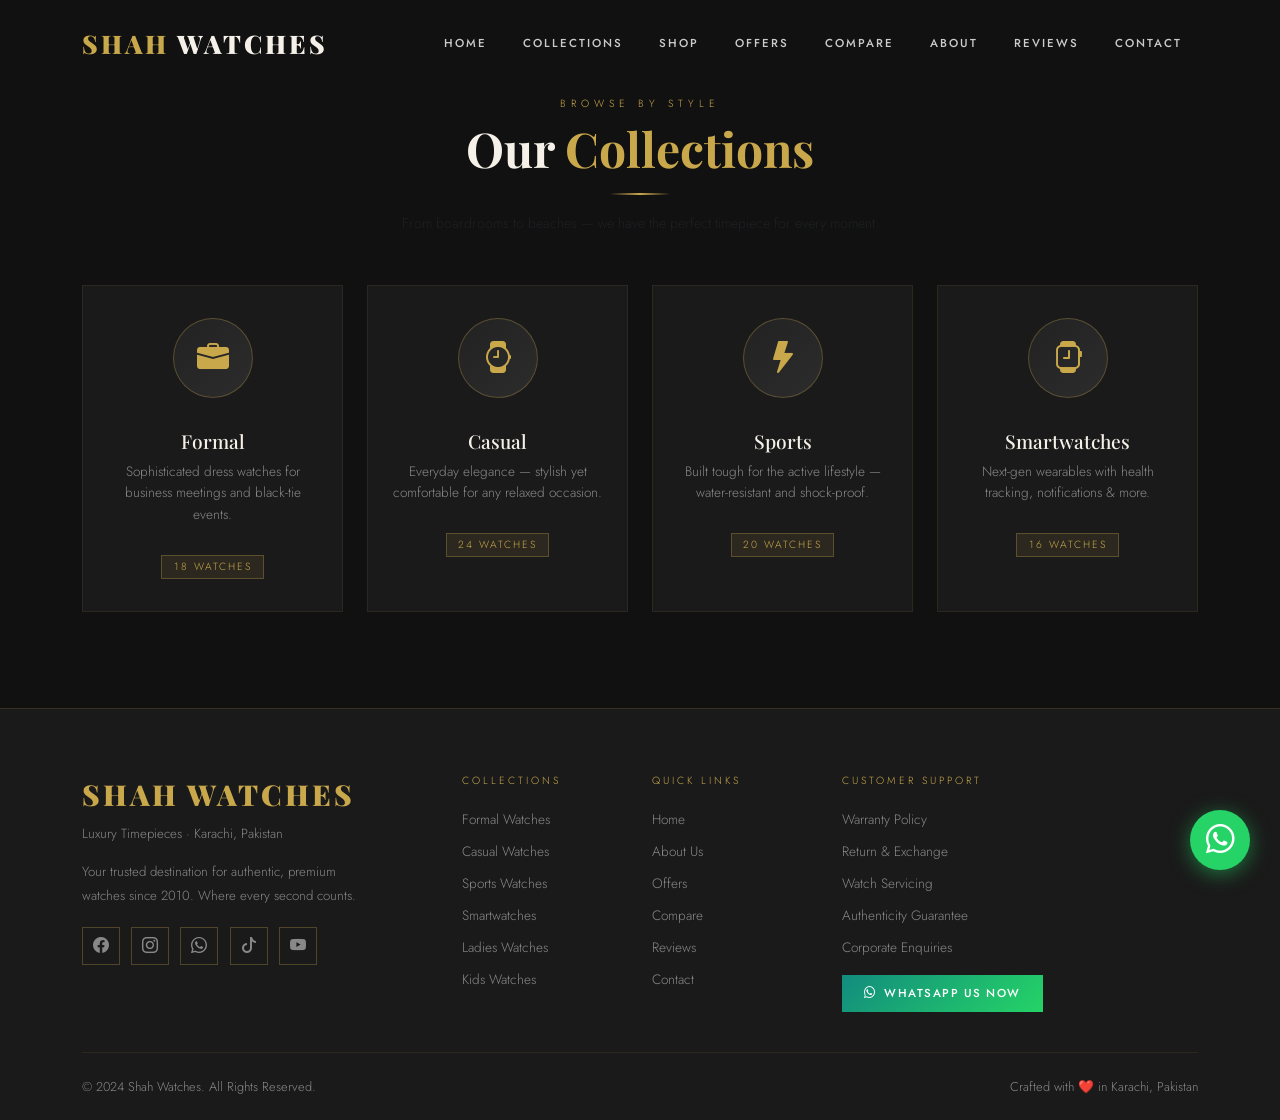
==== collection.html @ b2a157eb "initial" ====
<!DOCTYPE html>
<html lang="en">
<head>
  <meta charset="UTF-8" />
  <meta name="viewport" content="width=device-width, initial-scale=1.0"/>
  <title>SHAH WATCHES – Luxury Timepieces</title>

  <!-- Bootstrap 5 -->
  <link href="https://cdn.jsdelivr.net/npm/bootstrap@5.3.3/dist/css/bootstrap.min.css" rel="stylesheet"/>
  <!-- Bootstrap Icons -->
  <link href="https://cdn.jsdelivr.net/npm/bootstrap-icons@1.11.3/font/bootstrap-icons.min.css" rel="stylesheet"/>
  <!-- Google Fonts -->
  <link href="https://fonts.googleapis.com/css2?family=Playfair+Display:ital,wght@0,400;0,700;0,900;1,400&family=Cormorant+Garamond:wght@300;400;600&family=Jost:wght@300;400;500;600&display=swap" rel="stylesheet"/>
  <link rel="shortcut icon" href="images/wrist-watch.png" type="image/x-icon">
  <link rel="stylesheet" href="style.css">  
</head>
<body>

<!-- ════════════════════════════════════════
     WHATSAPP FLOATING BUTTON
═══════════════════════════════════════════ -->
<a href="https://wa.me/923001234567" target="_blank" class="whatsapp-float" title="Chat on WhatsApp">
  <i class="bi bi-whatsapp"></i>
</a>
<div class="whatsapp-tooltip">Chat on WhatsApp</div>

<!-- BACK TO TOP -->
<div id="backToTop" onclick="window.scrollTo({top:0,behavior:'smooth'})">
  <i class="bi bi-chevron-up"></i>
</div>

<!-- ════════════════════════════════════════
     NAVBAR
═══════════════════════════════════════════ -->
<nav class="navbar navbar-expand-lg fixed-top" id="mainNav">
  <div class="container">
    <a class="navbar-brand" href="#hero">SHAH <span>WATCHES</span></a>
    <button class="navbar-toggler" type="button" data-bs-toggle="collapse" data-bs-target="#navMenu">
      <span class="navbar-toggler-icon"></span>
    </button>
    <div class="collapse navbar-collapse" id="navMenu">
      <ul class="navbar-nav ms-auto gap-1">
        <li class="nav-item"><a class="nav-link active" href="index.html">Home</a></li>
        <li class="nav-item"><a class="nav-link" href="collection.html">Collections</a></li>
        <li class="nav-item"><a class="nav-link" href="shop.html">Shop</a></li>
        <li class="nav-item"><a class="nav-link" href="offers.html">Offers</a></li>
        <li class="nav-item"><a class="nav-link" href="compare.html">Compare</a></li>
        <li class="nav-item"><a class="nav-link" href="about.html">About</a></li>
        <li class="nav-item"><a class="nav-link" href="reviews.html">Reviews</a></li>
        <li class="nav-item"><a class="nav-link" href="contact.html">Contact</a></li>
      </ul>
    </div>
  </div>
</nav>






<!-- ════════════════════════════════════════
     CATEGORIES
═══════════════════════════════════════════ -->
<section id="categories">
  <div class="container">
    <div class="text-center mb-5 fade-up">
      <div class="section-label">Browse By Style</div>
      <h2 class="section-title">Our <span class="gold">Collections</span></h2>
      <div class="gold-line"></div>
      <p class="text-muted mt-3" style="max-width:500px; margin:0 auto; font-size:0.88rem; line-height:1.8;">
        From boardrooms to beaches — we have the perfect timepiece for every moment.
      </p>
    </div>
    <div class="row g-4">
      <div class="col-sm-6 col-lg-3 fade-up">
        <div class="category-card h-100" onclick="filterProducts('formal')">
          <div class="category-icon-wrap"><i class="bi bi-briefcase-fill"></i></div>
          <div class="card-body">
            <h5 class="card-title">Formal</h5>
            <p class="card-text">Sophisticated dress watches for business meetings and black-tie events.</p>
            <span class="category-count">18 Watches</span>
          </div>
        </div>
      </div>
      <div class="col-sm-6 col-lg-3 fade-up" style="transition-delay:0.1s">
        <div class="category-card h-100" onclick="filterProducts('casual')">
          <div class="category-icon-wrap"><i class="bi bi-watch"></i></div>
          <div class="card-body">
            <h5 class="card-title">Casual</h5>
            <p class="card-text">Everyday elegance — stylish yet comfortable for any relaxed occasion.</p>
            <span class="category-count">24 Watches</span>
          </div>
        </div>
      </div>
      <div class="col-sm-6 col-lg-3 fade-up" style="transition-delay:0.2s">
        <div class="category-card h-100" onclick="filterProducts('sports')">
          <div class="category-icon-wrap"><i class="bi bi-lightning-fill"></i></div>
          <div class="card-body">
            <h5 class="card-title">Sports</h5>
            <p class="card-text">Built tough for the active lifestyle — water-resistant and shock-proof.</p>
            <span class="category-count">20 Watches</span>
          </div>
        </div>
      </div>
      <div class="col-sm-6 col-lg-3 fade-up" style="transition-delay:0.3s">
        <div class="category-card h-100" onclick="filterProducts('smart')">
          <div class="category-icon-wrap"><i class="bi bi-smartwatch"></i></div>
          <div class="card-body">
            <h5 class="card-title">Smartwatches</h5>
            <p class="card-text">Next-gen wearables with health tracking, notifications & more.</p>
            <span class="category-count">16 Watches</span>
          </div>
        </div>
      </div>
    </div>
  </div>
</section>






<!-- ════════════════════════════════════════
     FOOTER
═══════════════════════════════════════════ -->
<footer>
  <div class="container">
    <div class="row g-4">
      <div class="col-lg-4">
        <div class="footer-brand">SHAH WATCHES</div>
        <div class="footer-tagline">Luxury Timepieces · Karachi, Pakistan</div>
        <p style="color:var(--gray); font-size:0.83rem; line-height:1.8; margin-top:1rem; max-width:300px;">
          Your trusted destination for authentic, premium watches since 2010. Where every second counts.
        </p>
        <div class="social-links">
          <a href="https://www.facebook.com/" class="social-link"><i class="bi bi-facebook"></i></a>
          <a href="https://www.instagram.com/" class="social-link"><i class="bi bi-instagram"></i></a>
          <a href="https://wa.me/923001234567" target="_blank" class="social-link"><i class="bi bi-whatsapp"></i></a>
          <a href="https://www.tiktok.com/" class="social-link"><i class="bi bi-tiktok"></i></a>
          <a href="https://www.youtube.com/feed/homepage" class="social-link"><i class="bi bi-youtube"></i></a>
        </div>
      </div>
      <div class="col-sm-6 col-lg-2">
        <div class="footer-heading">Collections</div>
        <ul class="footer-links">
          <li><a href="#categories">Formal Watches</a></li>
          <li><a href="#categories">Casual Watches</a></li>
          <li><a href="#categories">Sports Watches</a></li>
          <li><a href="#categories">Smartwatches</a></li>
          <li><a href="#categories">Ladies Watches</a></li>
          <li><a href="#categories">Kids Watches</a></li>
        </ul>
      </div>
      <div class="col-sm-6 col-lg-2">
        <div class="footer-heading">Quick Links</div>
        <ul class="footer-links">
          <li><a href="index.html">Home</a></li>
          <li><a href="about.html">About Us</a></li>
          <li><a href="offers.html">Offers</a></li>
          <li><a href="compare.html">Compare</a></li>
          <li><a href="reviews.html">Reviews</a></li>
          <li><a href="contact.html">Contact</a></li>
        </ul>
      </div>
      <div class="col-lg-4">
        <div class="footer-heading">Customer Support</div>
        <ul class="footer-links">
          <li><a href="#">Warranty Policy</a></li>
          <li><a href="#">Return & Exchange</a></li>
          <li><a href="#">Watch Servicing</a></li>
          <li><a href="#">Authenticity Guarantee</a></li>
          <li><a href="#">Corporate Enquiries</a></li>
        </ul>
        <div class="mt-3">
          <a href="https://wa.me/923001234567" target="_blank" class="btn-whatsapp d-inline-flex" style="width:auto; padding: 0.6rem 1.4rem;">
            <i class="bi bi-whatsapp"></i> WhatsApp Us Now
          </a>
        </div>
      </div>
    </div>
    <div class="footer-bottom">
      <p>© 2024 Shah Watches. All Rights Reserved.</p>
      <p>Crafted with ❤️ in Karachi, Pakistan</p>
    </div>
  </div>
</footer>

<!-- ════════════════════════════════════════
     SCRIPTS
═══════════════════════════════════════════ -->
<script src="https://code.jquery.com/jquery-3.7.1.min.js"></script>
<script src="https://cdn.jsdelivr.net/npm/bootstrap@5.3.3/dist/js/bootstrap.bundle.min.js"></script>
<script src="script.js"></script>
</body>
</html>
---- style.css ----
:root {
      --gold: #c9a84c;
      --gold-light: #e8c97a;
      --gold-dark: #8f6a1e;
      --black: #0a0a0a;
      --dark: #111111;
      --dark2: #1a1a1a;
      --dark3: #222222;
      --dark4: #2c2c2c;
      --gray: #888888;
      --light-gray: #cccccc;
      --white: #f5f0e8;
      --whatsapp: #25d366;
    }

    * { margin: 0; padding: 0; box-sizing: border-box; }

    html { scroll-behavior: smooth; }

    body {
      background: var(--black);
      color: var(--white);
      font-family: 'Jost', sans-serif;
      font-weight: 300;
      overflow-x: hidden;
    }

    /* ── SCROLLBAR ── */
    ::-webkit-scrollbar { width: 6px; }
    ::-webkit-scrollbar-track { background: var(--dark); }
    ::-webkit-scrollbar-thumb { background: var(--gold); border-radius: 3px; }

    /* ── SELECTION ── */
    ::selection { background: var(--gold); color: var(--black); }

    /* ── TYPOGRAPHY ── */
    .display-font { font-family: 'Playfair Display', serif; }
    .serif { font-family: 'Cormorant Garamond', serif; }
    .gold { color: var(--gold); }
    .gold-light { color: var(--gold-light); }

    /* ── GOLD LINE DIVIDER ── */
    .gold-line {
      width: 60px; height: 2px;
      background: linear-gradient(90deg, transparent, var(--gold), transparent);
      margin: 1rem auto;
    }
    .gold-line-left {
      width: 60px; height: 2px;
      background: linear-gradient(90deg, var(--gold), transparent);
      margin: 1rem 0;
    }

    /* ── BUTTONS ── */
    .btn-gold {
      background: linear-gradient(135deg, var(--gold-dark), var(--gold), var(--gold-light));
      color: var(--black);
      border: none;
      font-family: 'Jost', sans-serif;
      font-weight: 600;
      letter-spacing: 2px;
      text-transform: uppercase;
      font-size: 0.75rem;
      padding: 0.75rem 2rem;
      transition: all 0.4s ease;
      position: relative;
      overflow: hidden;
    }
    .btn-gold::before {
      content: '';
      position: absolute; top: 0; left: -100%;
      width: 100%; height: 100%;
      background: linear-gradient(135deg, var(--gold-light), var(--gold));
      transition: left 0.4s ease;
    }
    .btn-gold:hover::before { left: 0; }
    .btn-gold span { position: relative; z-index: 1; }
    .btn-gold:hover { color: var(--black); transform: translateY(-2px); box-shadow: 0 8px 25px rgba(201,168,76,0.4); }

    .btn-outline-gold {
      border: 1px solid var(--gold);
      color: var(--gold);
      background: transparent;
      font-family: 'Jost', sans-serif;
      font-weight: 500;
      letter-spacing: 2px;
      text-transform: uppercase;
      font-size: 0.75rem;
      padding: 0.75rem 2rem;
      transition: all 0.3s ease;
    }
    .btn-outline-gold:hover {
      background: var(--gold);
      color: var(--black);
      transform: translateY(-2px);
      box-shadow: 0 8px 25px rgba(201,168,76,0.3);
    }

    /* ── WHATSAPP FLOAT ── */
    .whatsapp-float {
      position: fixed;
      bottom: 30px; right: 30px;
      z-index: 9999;
      width: 60px; height: 60px;
      background: var(--whatsapp);
      border-radius: 50%;
      display: flex; align-items: center; justify-content: center;
      box-shadow: 0 4px 20px rgba(37,211,102,0.5);
      transition: all 0.3s ease;
      text-decoration: none;
    }
    .whatsapp-float:hover {
      transform: scale(1.15);
      box-shadow: 0 8px 30px rgba(37,211,102,0.7);
    }
    .whatsapp-float i { color: #fff; font-size: 1.8rem; }
    .whatsapp-tooltip {
      position: fixed;
      bottom: 42px; right: 100px;
      z-index: 9998;
      background: var(--dark2);
      color: var(--white);
      padding: 0.4rem 0.8rem;
      border-radius: 6px;
      font-size: 0.8rem;
      white-space: nowrap;
      border: 1px solid var(--gold);
      opacity: 0;
      pointer-events: none;
      transition: opacity 0.3s;
    }
    .whatsapp-float:hover + .whatsapp-tooltip { opacity: 1; }

    /* ── NAVBAR ── */
    #mainNav {
      background: rgba(10,10,10,0.0);
      transition: all 0.5s ease;
      padding: 1.2rem 0;
    }
    #mainNav.scrolled {
      background: rgba(10,10,10,0.97);
      padding: 0.7rem 0;
      border-bottom: 1px solid rgba(201,168,76,0.2);
      box-shadow: 0 4px 20px rgba(0,0,0,0.5);
    }
    .navbar-brand {
      font-family: 'Playfair Display', serif;
      font-size: 1.6rem;
      font-weight: 900;
      color: var(--gold) !important;
      letter-spacing: 3px;
      text-transform: uppercase;
    }
    .navbar-brand span { color: var(--white); }
    .nav-link {
      font-family: 'Jost', sans-serif;
      font-weight: 500;
      letter-spacing: 2px;
      text-transform: uppercase;
      font-size: 0.72rem;
      color: var(--light-gray) !important;
      padding: 0.5rem 1rem !important;
      transition: color 0.3s;
      position: relative;
    }
    .nav-link::after {
      content: '';
      position: absolute; bottom: 0; left: 50%; right: 50%;
      height: 1px; background: var(--gold);
      transition: all 0.3s;
    }
    .nav-link:hover::after, .nav-link.active::after { left: 10%; right: 10%; }
    .nav-link:hover, .nav-link.active { color: var(--gold) !important; }
    .navbar-toggler { border-color: var(--gold); }
    .navbar-toggler-icon { filter: invert(1); }

    /* ── HERO ── */
    #hero {
      min-height: 100vh;
      background: linear-gradient(135deg, #0a0a0a 0%, #1a1410 50%, #0a0a0a 100%);
      position: relative;
      display: flex; align-items: center;
      overflow: hidden;
    }
    #hero::before {
      content: '';
      position: absolute; inset: 0;
      background:
        radial-gradient(ellipse at 70% 50%, rgba(201,168,76,0.08) 0%, transparent 60%),
        radial-gradient(ellipse at 20% 80%, rgba(201,168,76,0.05) 0%, transparent 50%);
    }
    .hero-grid-bg {
      position: absolute; inset: 0;
      background-image:
        linear-gradient(rgba(201,168,76,0.03) 1px, transparent 1px),
        linear-gradient(90deg, rgba(201,168,76,0.03) 1px, transparent 1px);
      background-size: 60px 60px;
    }
    .hero-title {
      font-family: 'Playfair Display', serif;
      font-size: clamp(3rem, 8vw, 7rem);
      font-weight: 900;
      line-height: 1.0;
      letter-spacing: -1px;
    }
    .hero-title .outline-text {
      -webkit-text-stroke: 1px var(--gold);
      color: transparent;
    }
    .hero-subtitle {
      font-family: 'Cormorant Garamond', serif;
      font-size: clamp(1rem, 2vw, 1.4rem);
      color: var(--gray);
      letter-spacing: 4px;
      text-transform: uppercase;
      font-weight: 300;
    }
    .hero-badge {
      display: inline-block;
      border: 1px solid rgba(201,168,76,0.4);
      color: var(--gold);
      font-size: 0.7rem;
      letter-spacing: 3px;
      text-transform: uppercase;
      padding: 0.4rem 1rem;
      font-family: 'Jost', sans-serif;
      margin-bottom: 1.5rem;
    }
    .hero-watch-visual {
      position: relative;
      display: flex; align-items: center; justify-content: center;
    }
    .watch-ring {
      width: 380px; height: 380px;
      border-radius: 50%;
      border: 1px solid rgba(201,168,76,0.15);
      display: flex; align-items: center; justify-content: center;
      position: relative;
      animation: rotateRing 20s linear infinite;
    }
    .watch-ring::before {
      content: '';
      position: absolute; inset: 15px;
      border-radius: 50%;
      border: 1px dashed rgba(201,168,76,0.1);
    }
    @keyframes rotateRing { to { transform: rotate(360deg); } }
    .watch-face {
      width: 240px; height: 240px;
      border-radius: 50%;
      background: radial-gradient(circle at 30% 30%, #2a2218, #0d0c0a);
      border: 8px solid #2a2010;
      box-shadow:
        0 0 0 2px rgba(201,168,76,0.3),
        0 0 60px rgba(201,168,76,0.1),
        inset 0 0 30px rgba(0,0,0,0.5);
      position: relative;
      display: flex; align-items: center; justify-content: center;
      animation: counterRotate 20s linear infinite;
    }
    @keyframes counterRotate { to { transform: rotate(-360deg); } }
    .watch-crown {
      width: 12px; height: 30px;
      background: linear-gradient(var(--gold-dark), var(--gold));
      border-radius: 2px;
      position: absolute;
      right: -18px; top: 50%;
      transform: translateY(-50%);
    }
    .watch-hand-hour, .watch-hand-min, .watch-hand-sec {
      position: absolute;
      bottom: 50%; left: 50%;
      transform-origin: bottom center;
      border-radius: 2px;
    }
    .watch-hand-hour {
      width: 3px; height: 60px;
      background: var(--white);
      margin-left: -1.5px;
    }
    .watch-hand-min {
      width: 2px; height: 80px;
      background: var(--light-gray);
      margin-left: -1px;
    }
    .watch-hand-sec {
      width: 1px; height: 90px;
      background: var(--gold);
      margin-left: -0.5px;
    }
    .watch-center-dot {
      position: absolute;
      width: 10px; height: 10px;
      background: var(--gold);
      border-radius: 50%;
      z-index: 10;
    }
    .tick-marks {
      position: absolute; inset: 10px; border-radius: 50%;
    }
    .tick {
      position: absolute; width: 100%; height: 100%;
      display: flex; align-items: flex-start; justify-content: center;
    }
    .tick span {
      display: block;
      width: 1px; height: 8px;
      background: rgba(201,168,76,0.5);
    }
    .tick.major span {
      width: 2px; height: 14px;
      background: var(--gold);
    }

    /* ── SECTION BASE ── */
    section { padding: 6rem 0; }
    .section-label {
      font-family: 'Jost', sans-serif;
      font-size: 0.65rem;
      letter-spacing: 5px;
      text-transform: uppercase;
      color: var(--gold);
      margin-bottom: 0.5rem;
    }
    .section-title {
      font-family: 'Playfair Display', serif;
      font-size: clamp(2rem, 4vw, 3rem);
      font-weight: 700;
      line-height: 1.2;
    }

    /* ── STATS BAR ── */
    #stats {
      background: var(--dark2);
      padding: 3rem 0;
      border-top: 1px solid rgba(201,168,76,0.1);
      border-bottom: 1px solid rgba(201,168,76,0.1);
    }
    .stat-item { text-align: center; padding: 1rem; }
    .stat-number {
      font-family: 'Playfair Display', serif;
      font-size: 2.5rem;
      font-weight: 900;
      color: var(--gold);
      line-height: 1;
    }
    .stat-label {
      font-size: 0.7rem;
      letter-spacing: 3px;
      text-transform: uppercase;
      color: var(--gray);
      margin-top: 0.3rem;
    }
    .stat-divider {
      width: 1px;
      background: rgba(201,168,76,0.2);
      align-self: stretch;
    }

    /* ── CATEGORIES ── */
    #categories { background: var(--dark); }
    .category-card {
      position: relative;
      overflow: hidden;
      cursor: pointer;
      border: 1px solid rgba(201,168,76,0.1);
      transition: all 0.4s ease;
      background: var(--dark2);
    }
    .category-card:hover {
      border-color: var(--gold);
      transform: translateY(-5px);
      box-shadow: 0 20px 40px rgba(0,0,0,0.5), 0 0 20px rgba(201,168,76,0.1);
    }
    .category-icon-wrap {
      width: 80px; height: 80px;
      border-radius: 50%;
      background: linear-gradient(135deg, var(--dark3), var(--dark4));
      border: 1px solid rgba(201,168,76,0.3);
      display: flex; align-items: center; justify-content: center;
      margin: 2rem auto 1rem;
      transition: all 0.4s;
    }
    .category-card:hover .category-icon-wrap {
      background: linear-gradient(135deg, var(--gold-dark), var(--gold));
      border-color: var(--gold);
    }
    .category-icon-wrap i { font-size: 2rem; color: var(--gold); transition: color 0.4s; }
    .category-card:hover .category-icon-wrap i { color: var(--black); }
    .category-card .card-body { text-align: center; padding: 1rem 1.5rem 2rem; }
    .category-card .card-title {
      font-family: 'Playfair Display', serif;
      font-size: 1.2rem;
      color: var(--white);
      margin-bottom: 0.5rem;
    }
    .category-card .card-text { color: var(--gray); font-size: 0.85rem; line-height: 1.6; }
    .category-count {
      display: inline-block;
      background: rgba(201,168,76,0.1);
      color: var(--gold);
      border: 1px solid rgba(201,168,76,0.3);
      font-size: 0.65rem;
      letter-spacing: 2px;
      padding: 0.2rem 0.7rem;
      margin-top: 0.8rem;
      text-transform: uppercase;
    }

    /* ── PRODUCTS ── */
    #products { background: var(--black); }
    .filter-tabs { border-bottom: 1px solid rgba(201,168,76,0.15); margin-bottom: 3rem; }
    .filter-tab {
      background: none; border: none; outline: none;
      color: var(--gray);
      font-family: 'Jost', sans-serif;
      font-size: 0.75rem;
      letter-spacing: 2px;
      text-transform: uppercase;
      padding: 0.8rem 1.5rem;
      cursor: pointer;
      transition: all 0.3s;
      position: relative;
      border-bottom: 2px solid transparent;
      margin-bottom: -1px;
    }
    .filter-tab.active, .filter-tab:hover { color: var(--gold); border-bottom-color: var(--gold); }

    .product-card {
      background: var(--dark2);
      border: 1px solid rgba(201,168,76,0.08);
      transition: all 0.4s ease;
      overflow: hidden;
      position: relative;
    }
    .product-card:hover {
      border-color: rgba(201,168,76,0.3);
      transform: translateY(-5px);
      box-shadow: 0 20px 50px rgba(0,0,0,0.6);
    }
    .product-img-wrap {
      background: linear-gradient(135deg, #1a1812, #0f0e0c);
      padding: 2rem;
      display: flex; align-items: center; justify-content: center;
      min-height: 200px;
      position: relative;
      overflow: hidden;
    }
    .product-img-wrap::after {
      content: '';
      position: absolute; inset: 0;
      background: radial-gradient(circle at 50% 50%, rgba(201,168,76,0.05), transparent 70%);
    }
    .product-emoji { font-size: 5rem; filter: drop-shadow(0 10px 20px rgba(0,0,0,0.5)); }
    .product-badge {
      position: absolute; top: 1rem; left: 1rem;
      background: var(--gold);
      color: var(--black);
      font-size: 0.6rem;
      font-weight: 700;
      letter-spacing: 2px;
      padding: 0.25rem 0.6rem;
      text-transform: uppercase;
    }
    .product-badge.sale { background: #c0392b; color: #fff; }
    .product-badge.new { background: var(--gold); }
    .product-info { padding: 1.5rem; }
    .product-brand {
      font-size: 0.65rem;
      letter-spacing: 3px;
      color: var(--gold);
      text-transform: uppercase;
      margin-bottom: 0.3rem;
    }
    .product-name {
      font-family: 'Playfair Display', serif;
      font-size: 1.05rem;
      color: var(--white);
      margin-bottom: 0.4rem;
    }
    .product-desc { font-size: 0.8rem; color: var(--gray); line-height: 1.5; margin-bottom: 1rem; }
    .product-price .current { font-size: 1.2rem; color: var(--gold); font-weight: 600; }
    .product-price .old { font-size: 0.85rem; color: var(--gray); text-decoration: line-through; margin-left: 0.5rem; }
    .product-stars { color: var(--gold); font-size: 0.75rem; }
    .btn-whatsapp {
      background: linear-gradient(135deg, #128c7e, #25d366);
      color: #fff;
      border: none;
      font-family: 'Jost', sans-serif;
      font-size: 0.72rem;
      letter-spacing: 1.5px;
      text-transform: uppercase;
      font-weight: 500;
      padding: 0.6rem 1.2rem;
      transition: all 0.3s;
      text-decoration: none;
      display: inline-flex; align-items: center; gap: 0.4rem;
      width: 100%; justify-content: center;
    }
    .btn-whatsapp:hover {
      color: #fff; transform: translateY(-2px);
      box-shadow: 0 6px 20px rgba(37,211,102,0.4);
    }

    /* ── PROMOTIONS ── */
    #promotions { background: var(--dark); }
    .promo-card {
      background: linear-gradient(135deg, var(--dark2), var(--dark3));
      border: 1px solid rgba(201,168,76,0.15);
      padding: 2.5rem;
      position: relative;
      overflow: hidden;
      transition: all 0.3s;
    }
    .promo-card::before {
      content: '';
      position: absolute; top: 0; left: 0;
      width: 4px; height: 100%;
      background: linear-gradient(var(--gold-dark), var(--gold-light));
    }
    .promo-card:hover { border-color: var(--gold); transform: translateY(-3px); }
    .promo-icon { font-size: 2.5rem; margin-bottom: 1rem; }
    .promo-tag {
      display: inline-block;
      background: rgba(201,168,76,0.1);
      border: 1px solid var(--gold);
      color: var(--gold);
      font-size: 0.7rem;
      letter-spacing: 2px;
      padding: 0.3rem 0.8rem;
      text-transform: uppercase;
      margin-bottom: 1rem;
    }
    .promo-title { font-family: 'Playfair Display', serif; font-size: 1.3rem; margin-bottom: 0.5rem; }
    .promo-desc { color: var(--gray); font-size: 0.85rem; line-height: 1.6; }
    .promo-discount {
      position: absolute; top: 1.5rem; right: 1.5rem;
      font-family: 'Playfair Display', serif;
      font-size: 2rem;
      font-weight: 900;
      color: var(--gold);
      opacity: 0.15;
    }

    /* ── COMPARE ── */
    #compare { background: var(--black); }
    .compare-table {
      background: var(--dark2);
      border: 1px solid rgba(201,168,76,0.1);
      overflow: hidden;
    }
    .compare-table table { margin: 0; }
    .compare-table thead th {
      background: var(--dark3);
      color: var(--gold);
      font-family: 'Jost', sans-serif;
      font-size: 0.75rem;
      letter-spacing: 2px;
      text-transform: uppercase;
      border-color: rgba(201,168,76,0.15);
      padding: 1rem;
      font-weight: 500;
    }
    .compare-table tbody tr { transition: background 0.2s; }
    .compare-table tbody tr:hover { background: rgba(201,168,76,0.04); }
    .compare-table td {
      color: var(--light-gray);
      border-color: rgba(201,168,76,0.08);
      font-size: 0.9rem;
      padding: 0.9rem 1rem;
      vertical-align: middle;
    }
    .compare-table td.feature-name { color: var(--gray); font-size: 0.8rem; letter-spacing: 1px; }
    .compare-table td i.bi-check-circle-fill { color: #2ecc71; }
    .compare-table td i.bi-x-circle-fill { color: #e74c3c; }
    .watch-selector select {
      background: var(--dark3);
      color: var(--white);
      border: 1px solid rgba(201,168,76,0.3);
      font-family: 'Jost', sans-serif;
      font-size: 0.85rem;
      padding: 0.7rem 1rem;
      width: 100%;
    }
    .watch-selector select:focus { outline: none; border-color: var(--gold); box-shadow: none; }
    .watch-selector label { color: var(--gold); font-size: 0.7rem; letter-spacing: 2px; text-transform: uppercase; }

    /* ── ABOUT ── */
    #about { background: var(--dark); }
    .about-img-wrap {
      position: relative;
      padding: 2rem;
    }
    .about-img-wrap::before {
      content: '';
      position: absolute; top: 0; left: 0;
      width: 70%; height: 70%;
      border-top: 2px solid var(--gold);
      border-left: 2px solid var(--gold);
    }
    .about-img-wrap::after {
      content: '';
      position: absolute; bottom: 0; right: 0;
      width: 70%; height: 70%;
      border-bottom: 2px solid var(--gold);
      border-right: 2px solid var(--gold);
    }
    .about-inner {
      background: linear-gradient(135deg, var(--dark2), var(--dark3));
      border: 1px solid rgba(201,168,76,0.1);
      padding: 3rem;
      position: relative; z-index: 1;
    }
    .about-inner-emoji { font-size: 8rem; text-align: center; margin-bottom: 1rem; }
    .value-item { display: flex; gap: 1rem; margin-bottom: 1.5rem; }
    .value-icon {
      width: 40px; height: 40px; flex-shrink: 0;
      border: 1px solid rgba(201,168,76,0.3);
      display: flex; align-items: center; justify-content: center;
      color: var(--gold);
    }
    .value-title { font-family: 'Playfair Display', serif; font-size: 1rem; margin-bottom: 0.2rem; }
    .value-desc { color: var(--gray); font-size: 0.83rem; }

    /* ── FEEDBACK ── */
    #feedback { background: var(--black); }
    .review-card {
      background: var(--dark2);
      border: 1px solid rgba(201,168,76,0.08);
      padding: 2rem;
      position: relative;
      transition: all 0.3s;
    }
    .review-card:hover { border-color: rgba(201,168,76,0.25); }
    .review-card::before {
      content: '"';
      font-family: 'Playfair Display', serif;
      font-size: 6rem;
      color: rgba(201,168,76,0.08);
      position: absolute; top: -10px; left: 1rem;
      line-height: 1;
    }
    .reviewer-avatar {
      width: 48px; height: 48px;
      background: linear-gradient(135deg, var(--gold-dark), var(--gold));
      border-radius: 50%;
      display: flex; align-items: center; justify-content: center;
      color: var(--black);
      font-weight: 700; font-size: 1.1rem;
      font-family: 'Playfair Display', serif;
    }
    .reviewer-name { font-family: 'Playfair Display', serif; font-size: 1rem; }
    .reviewer-date { font-size: 0.75rem; color: var(--gray); }
    .review-text { color: var(--light-gray); font-size: 0.88rem; line-height: 1.7; }

    /* ── FEEDBACK FORM ── */
    .feedback-form-wrap {
      background: var(--dark2);
      border: 1px solid rgba(201,168,76,0.15);
      padding: 2.5rem;
    }
    .form-control-dark {
      background: var(--dark3) !important;
      border: 1px solid rgba(201,168,76,0.2) !important;
      color: var(--white) !important;
      font-family: 'Jost', sans-serif;
      font-size: 0.88rem;
      padding: 0.8rem 1rem;
      border-radius: 0;
      transition: border-color 0.3s;
    }
    .form-control-dark:focus {
      border-color: var(--gold) !important;
      box-shadow: 0 0 0 2px rgba(201,168,76,0.1) !important;
      outline: none;
    }
    .form-control-dark::placeholder { color: var(--gray); }
    .form-label-dark {
      color: var(--gold);
      font-size: 0.7rem;
      letter-spacing: 2px;
      text-transform: uppercase;
      margin-bottom: 0.4rem;
    }
    .star-rating { display: flex; gap: 0.3rem; flex-direction: row-reverse; justify-content: flex-end; }
    .star-rating input { display: none; }
    .star-rating label {
      font-size: 1.5rem; color: var(--dark4); cursor: pointer;
      transition: color 0.2s;
    }
    .star-rating label:hover, .star-rating label:hover ~ label,
    .star-rating input:checked ~ label { color: var(--gold); }
    .invalid-feedback { font-size: 0.75rem; color: #e74c3c !important; display: none; }
    .form-control-dark.is-invalid { border-color: #e74c3c !important; }
    .form-control-dark.is-invalid ~ .invalid-feedback { display: block; }
    .was-validated .form-control-dark:invalid { border-color: #e74c3c !important; }
    .success-msg { display: none; background: rgba(46,204,113,0.1); border: 1px solid #2ecc71; color: #2ecc71; padding: 1rem; font-size: 0.88rem; }

    /* ── CONTACT ── */
    #contact { background: var(--dark); }
    .contact-info-card {
      background: var(--dark2);
      border: 1px solid rgba(201,168,76,0.1);
      padding: 2rem;
      display: flex; gap: 1rem; align-items: flex-start;
      transition: all 0.3s;
      margin-bottom: 1rem;
    }
    .contact-info-card:hover { border-color: var(--gold); }
    .contact-icon {
      width: 48px; height: 48px; flex-shrink: 0;
      background: rgba(201,168,76,0.1);
      border: 1px solid rgba(201,168,76,0.3);
      display: flex; align-items: center; justify-content: center;
      color: var(--gold); font-size: 1.2rem;
    }
    .contact-label { font-size: 0.65rem; letter-spacing: 2px; text-transform: uppercase; color: var(--gold); }
    .contact-value { color: var(--white); font-size: 0.9rem; margin-top: 0.2rem; }
    .contact-form-wrap {
      background: var(--dark2);
      border: 1px solid rgba(201,168,76,0.15);
      padding: 2.5rem;
    }

    /* ── LOCATIONS ── */
    .location-card {
      background: var(--dark3);
      border: 1px solid rgba(201,168,76,0.1);
      padding: 1.5rem;
      margin-bottom: 0.8rem;
      transition: all 0.3s;
    }
    .location-card:hover { border-color: var(--gold); }
    .location-name { font-family: 'Playfair Display', serif; font-size: 1rem; color: var(--gold); }
    .location-addr { color: var(--gray); font-size: 0.83rem; margin-top: 0.3rem; }

    /* ── FOOTER ── */
    footer {
      background: var(--dark2);
      border-top: 1px solid rgba(201,168,76,0.15);
      padding: 4rem 0 1.5rem;
    }
    .footer-brand {
      font-family: 'Playfair Display', serif;
      font-size: 1.8rem;
      font-weight: 900;
      color: var(--gold);
      letter-spacing: 3px;
    }
    .footer-tagline { color: var(--gray); font-size: 0.83rem; margin-top: 0.5rem; }
    .footer-heading {
      font-family: 'Jost', sans-serif;
      font-size: 0.65rem;
      letter-spacing: 3px;
      text-transform: uppercase;
      color: var(--gold);
      margin-bottom: 1.2rem;
    }
    .footer-links { list-style: none; padding: 0; }
    .footer-links li { margin-bottom: 0.5rem; }
    .footer-links a {
      color: var(--gray); font-size: 0.85rem; text-decoration: none;
      transition: color 0.3s;
    }
    .footer-links a:hover { color: var(--gold); }
    .social-links { display: flex; gap: 0.7rem; margin-top: 1.2rem; }
    .social-link {
      width: 38px; height: 38px;
      border: 1px solid rgba(201,168,76,0.3);
      display: flex; align-items: center; justify-content: center;
      color: var(--gray); font-size: 1rem;
      transition: all 0.3s; text-decoration: none;
    }
    .social-link:hover { background: var(--gold); border-color: var(--gold); color: var(--black); }
    .footer-bottom {
      border-top: 1px solid rgba(201,168,76,0.1);
      padding-top: 1.5rem; margin-top: 2.5rem;
      display: flex; justify-content: space-between; align-items: center;
      flex-wrap: wrap; gap: 0.5rem;
    }
    .footer-bottom p { color: var(--gray); font-size: 0.8rem; margin: 0; }

    /* ── ANIMATIONS ── */
    .fade-up {
      opacity: 0; transform: translateY(30px);
      transition: all 0.7s ease;
    }
    .fade-up.visible { opacity: 1; transform: translateY(0); }
    .fade-in { opacity: 0; transition: opacity 0.7s ease; }
    .fade-in.visible { opacity: 1; }

    /* ── BACK TO TOP ── */
    #backToTop {
      position: fixed; bottom: 100px; right: 30px;
      width: 44px; height: 44px;
      background: var(--dark2);
      border: 1px solid var(--gold);
      color: var(--gold);
      display: flex; align-items: center; justify-content: center;
      cursor: pointer;
      z-index: 999;
      transition: all 0.3s;
      opacity: 0; pointer-events: none;
    }
    #backToTop.visible { opacity: 1; pointer-events: all; }
    #backToTop:hover { background: var(--gold); color: var(--black); }

    /* ── RESPONSIVE ── */
    @media (max-width: 991px) {
      .watch-ring { width: 280px; height: 280px; }
      .watch-face { width: 180px; height: 180px; }
      .watch-hand-hour { height: 45px; }
      .watch-hand-min { height: 60px; }
      .watch-hand-sec { height: 68px; }
    }
    @media (max-width: 767px) {
      section { padding: 4rem 0; }
      .hero-watch-visual { margin-top: 3rem; }
      .watch-ring { width: 220px; height: 220px; }
      .watch-face { width: 140px; height: 140px; }
      .watch-hand-hour { height: 35px; }
      .watch-hand-min { height: 48px; }
      .watch-hand-sec { height: 55px; }
      .watch-emoji-size { font-size: 3.5rem !important; }
      .footer-bottom { flex-direction: column; text-align: center; }
      .filter-tabs { overflow-x: auto; white-space: nowrap; }
      .compare-table { overflow-x: auto; display: block; }
    }
    @media (max-width: 575px) {
      .promo-discount { display: none; }
      .feedback-form-wrap, .contact-form-wrap { padding: 1.5rem; }
    }

    /* ── MODAL ── */
    .modal-content {
      background: var(--dark2);
      border: 1px solid rgba(201,168,76,0.3);
      border-radius: 0;
      color: var(--white);
    }
    .modal-header { border-bottom: 1px solid rgba(201,168,76,0.15); }
    .modal-title { font-family: 'Playfair Display', serif; color: var(--gold); }
    .btn-close { filter: invert(1) brightness(0.7); }
    .modal-body .product-detail-name {
      font-family: 'Playfair Display', serif;
      font-size: 1.4rem; color: var(--white);
    }
    .modal-body .detail-row { display: flex; gap: 0.5rem; margin-bottom: 0.5rem; align-items: baseline; }
    .modal-body .detail-label { color: var(--gold); font-size: 0.7rem; letter-spacing: 2px; text-transform: uppercase; min-width: 100px; }
    .modal-body .detail-val { color: var(--light-gray); font-size: 0.88rem; }

    /* Newsletter */
    #newsletter { background: linear-gradient(135deg, #0f0e0c, #1a1710); border-top: 1px solid rgba(201,168,76,0.15); border-bottom: 1px solid rgba(201,168,76,0.15); padding: 4rem 0; }
    .newsletter-input-wrap { display: flex; max-width: 500px; }
    .newsletter-input {
      flex: 1;
      background: var(--dark3);
      border: 1px solid rgba(201,168,76,0.3);
      border-right: none;
      color: var(--white);
      padding: 0.8rem 1.2rem;
      font-family: 'Jost', sans-serif;
      font-size: 0.88rem;
      outline: none;
    }
    .newsletter-input:focus { border-color: var(--gold); }
    .newsletter-input::placeholder { color: var(--gray); }
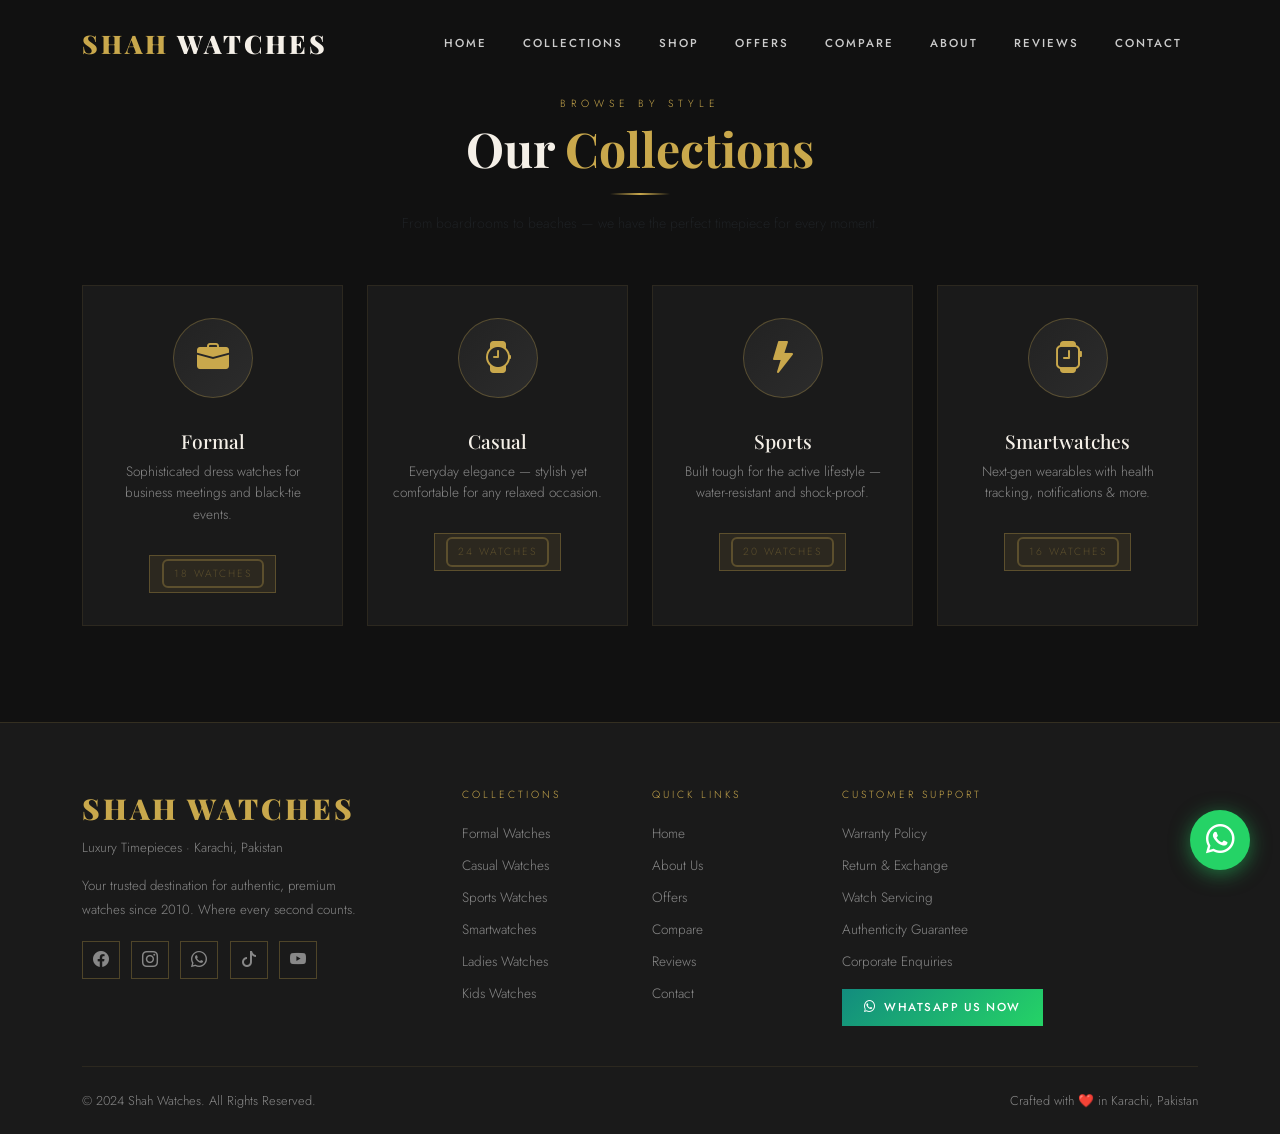
==== commit a356350a: "initial1" ====
--- a/collection.html
+++ b/collection.html
@@ -78,7 +78,7 @@
           <div class="card-body">
             <h5 class="card-title">Formal</h5>
             <p class="card-text">Sophisticated dress watches for business meetings and black-tie events.</p>
-            <span class="category-count">18 Watches</span>
+            <span class="category-count"><a href="shop.html" class="cat-btn">18 Watches</a></span>
           </div>
         </div>
       </div>
@@ -88,7 +88,7 @@
           <div class="card-body">
             <h5 class="card-title">Casual</h5>
             <p class="card-text">Everyday elegance — stylish yet comfortable for any relaxed occasion.</p>
-            <span class="category-count">24 Watches</span>
+            <span class="category-count"><a href="shop.html" class="cat-btn">24 Watches</a></span>
           </div>
         </div>
       </div>
@@ -98,7 +98,7 @@
           <div class="card-body">
             <h5 class="card-title">Sports</h5>
             <p class="card-text">Built tough for the active lifestyle — water-resistant and shock-proof.</p>
-            <span class="category-count">20 Watches</span>
+            <span class="category-count"><a href="shop.html" class="cat-btn">20 Watches</a></span>
           </div>
         </div>
       </div>
@@ -108,7 +108,7 @@
           <div class="card-body">
             <h5 class="card-title">Smartwatches</h5>
             <p class="card-text">Next-gen wearables with health tracking, notifications & more.</p>
-            <span class="category-count">16 Watches</span>
+            <span class="category-count"><a href="shop.html" class="cat-btn">16 Watches</a></span>
           </div>
         </div>
       </div>
--- a/style.css
+++ b/style.css
@@ -866,4 +866,19 @@
     }
     .newsletter-input:focus { border-color: var(--gold); }
     .newsletter-input::placeholder { color: var(--gray); }
-  +  
+
+
+.cat-btn {
+  border: 2px solid;
+  padding: 5px 10px;
+  color: rgba(201,168,76,0.3) ;
+  text-decoration: none;   /* underline remove */
+  border-radius: 6px;
+  display: inline-block;
+}
+
+.cat-btn:hover {
+  background: rgba(201,168,76,0.3) ;
+  color: #947216  ;
+}
